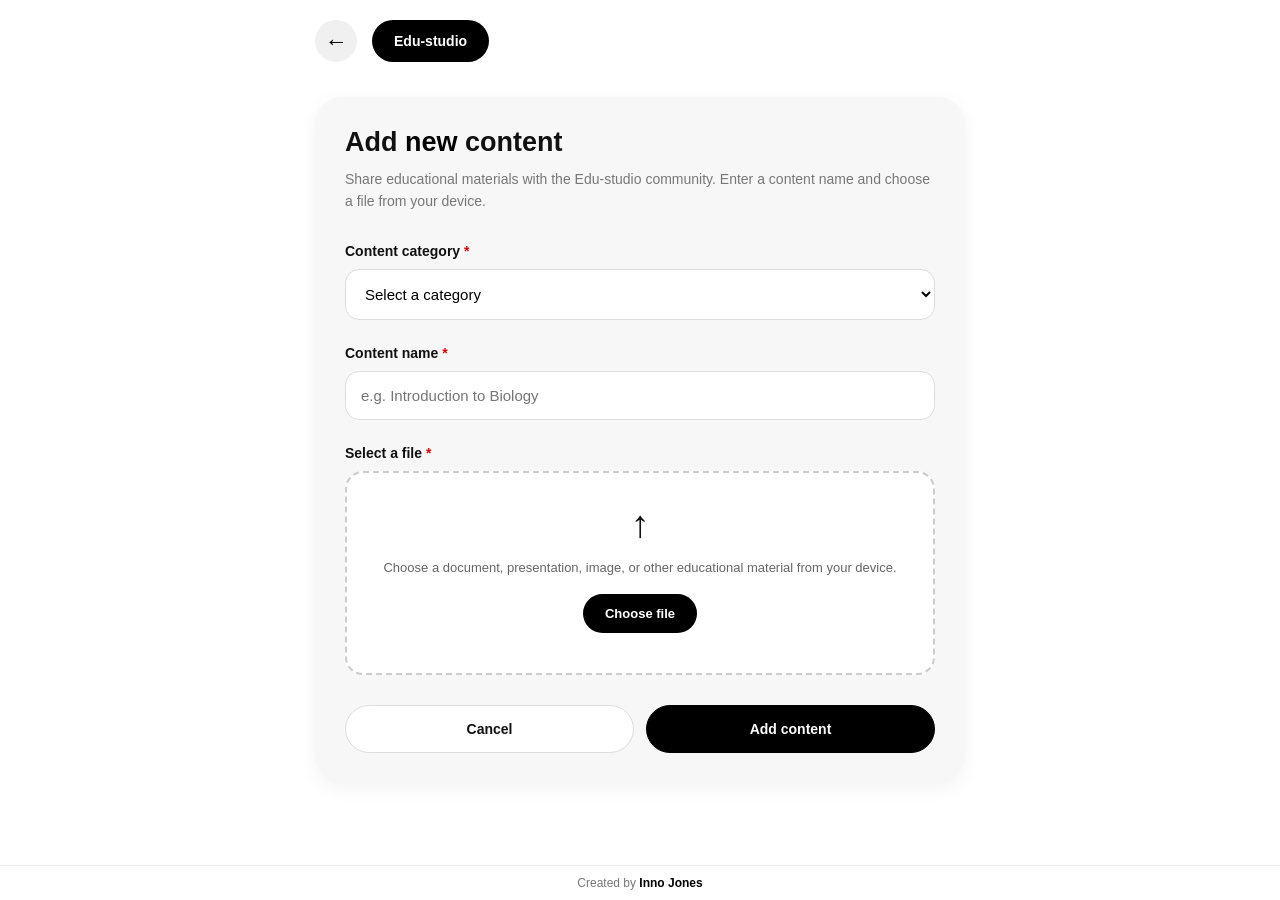
==== add-content.html @ ce513a2d "Upload Edu-studio project" ====
<!DOCTYPE html>
<html lang="en">
<head>
    <meta charset="UTF-8">
    <meta name="viewport" content="width=device-width, initial-scale=1.0">
    <title>Add Content | Edu-studio</title>


<link rel="icon" type="image/png" sizes="100x100" href="icon.png">


    <style>
        * {
            box-sizing: border-box;
            margin: 0;
            padding: 0;
        }
            h1 a,
            h1 a:hover,
            h1 a:visited,
            h1 a:active {
            color: black;
            text-decoration: none;
            }

        body {
            font-family: "SF Pro Display", "Helvetica Neue", Arial, sans-serif;
            background: #fff;
            color: #111;
            padding: 20px;
            min-height: 100vh;
        }

        .page {
            width: 100%;
            max-width: 650px;
            margin: 0 auto;
        }

        /* HEADER */
        .header {
            display: flex;
            align-items: center;
            gap: 15px;
            margin-bottom: 35px;
        }

        .back-button {
            width: 42px;
            height: 42px;
            border: none;
            border-radius: 50%;
            background: #f0f0f0;
            font-size: 23px;
            cursor: pointer;
        }

        .brand {
            background: #000;
            color: #fff;
            padding: 13px 22px;
            border-radius: 30px;
            font-size: 14px;
            font-weight: 600;
        }

        /* FORM CARD */
        .content-card {
            background: #f7f7f7;
            border-radius: 28px;
            padding: 30px;
            box-shadow: 0 5px 20px rgba(0, 0, 0, 0.05);
        }

        .content-card h1 {
            font-size: 27px;
            margin-bottom: 10px;
        }

        .description {
            color: #777;
            font-size: 14px;
            line-height: 1.6;
            margin-bottom: 30px;
        }

        .form-group {
            margin-bottom: 25px;
        }

        label {
            display: block;
            font-size: 14px;
            font-weight: 600;
            margin-bottom: 10px;
        }

        .required {
            color: #d00;
        }

        .content-input {
            width: 100%;
            padding: 15px;
            border: 1px solid #ddd;
            border-radius: 14px;
            background: #fff;
            outline: none;
            font-size: 15px;
            transition: border-color 0.2s;
        }

        .content-input:focus {
            border-color: #000;
        }

        /* FILE UPLOAD */
        .file-box {
            border: 2px dashed #ccc;
            border-radius: 18px;
            padding: 30px 15px;
            text-align: center;
            background: #fff;
            transition: border-color 0.2s;
        }

        .file-box:hover {
            border-color: #000;
        }

        .upload-icon {
            font-size: 38px;
            margin-bottom: 12px;
        }

        .file-box p {
            color: #666;
            font-size: 13px;
            line-height: 1.6;
            margin-bottom: 15px;
        }

        .file-button {
            display: inline-block;
            padding: 12px 22px;
            border-radius: 30px;
            background: #000;
            color: #fff;
            font-size: 13px;
            font-weight: 600;
            cursor: pointer;
        }

        .file-button:hover {
            background: #333;
        }

        #contentFile {
            display: none;
        }

        .file-info {
            display: none;
            margin-top: 18px;
            padding: 12px;
            background: #f0f0f0;
            border-radius: 12px;
            text-align: left;
            overflow-wrap: anywhere;
        }

        .file-info strong {
            display: block;
            font-size: 13px;
            margin-bottom: 5px;
        }

        .file-info span {
            color: #666;
            font-size: 12px;
        }

        .remove-file {
            display: block;
            margin-top: 8px;
            border: none;
            background: transparent;
            color: #c00;
            cursor: pointer;
            font-size: 12px;
        }

        /* BUTTONS */
        .form-actions {
            display: flex;
            gap: 12px;
            margin-top: 30px;
        }

        .submit-button,
        .cancel-button {
            flex: 1;
            padding: 15px;
            border-radius: 30px;
            font-size: 14px;
            font-weight: 600;
            cursor: pointer;
        }

        .submit-button {
            background: #000;
            color: #fff;
            border: 1px solid #000;
        }

        .submit-button:hover {
            background: #333;
        }

        .cancel-button {
            background: #fff;
            color: #111;
            border: 1px solid #ddd;
        }

        .message {
            display: none;
            margin-top: 20px;
            padding: 13px;
            border-radius: 12px;
            font-size: 13px;
            line-height: 1.5;
        }

        .message.error {
            display: block;
            background: #fff0f0;
            color: #b00020;
        }

        .message.success {
            display: block;
            background: #eaf7ed;
            color: #17652c;
        }

        @media (max-width: 480px) {
            body {
                padding: 12px;
            }

            .content-card {
                padding: 22px 18px;
                border-radius: 22px;
            }

            .content-card h1 {
                font-size: 24px;
            }

            .form-actions {
                flex-direction: column;
            }
        }
    </style>
</head>

<body>

<div class="page">

    <!-- HEADER -->
    <header class="header">
        <button
            class="back-button"
            type="button"
            onclick="goBack()"
            aria-label="Go back"
        >←</button>

        <div class="brand">Edu-studio</div>
    </header>

    <!-- ADD CONTENT FORM -->
    <main class="content-card">
        <h1>Add <a href="ad-log.html">new</a> content</h1>

        <p class="description">
            Share educational materials with the Edu-studio community.
            Enter a content name and choose a file from your device.
        </p>

        <form id="contentForm">



            
<!-- CONTENT CATEGORY -->
<div class="form-group">
    <label for="contentCategory">
        Content category <span class="required">*</span>
    </label>

    <select
        id="contentCategory"
        class="content-input"
        required
    >
        <option value="" disabled selected>
            Select a category
        </option>
        <option value="Technology">Technology</option>
        <option value="Science">Science</option>
        <option value="Business">Business</option>
        <option value="Mathematics">Mathematics</option>
        <option value="Languages">Languages</option>
        <option value="Other">Other</option>
    </select>
</div>





            <!-- CONTENT NAME -->
            <div class="form-group">
                <label for="contentName">
                    Content name <span class="required">*</span>
                </label>

                <input
                    type="text"
                    id="contentName"
                    class="content-input"
                    placeholder="e.g. Introduction to Biology"
                    maxlength="150"
                    required
                >
            </div>

            <!-- FILE SELECTION -->
            <div class="form-group">
                <label for="contentFile">
                    Select a file <span class="required">*</span>
                </label>

                <div class="file-box">
                    <div class="upload-icon">↑</div>

                    <p>
                        Choose a document, presentation, image, or other
                        educational material from your device.
                    </p>

                    <label for="contentFile" class="file-button">
                        Choose file
                    </label>

                    <input
                        type="file"
                        id="contentFile"
                        required
                        accept=".pdf,.doc,.docx,.ppt,.pptx,.txt,.jpg,.jpeg,.png,.mp4"
                    >

                    <div class="file-info" id="fileInfo">
                        <strong id="fileName"></strong>
                        <span id="fileSize"></span>

                        <button
                            type="button"
                            class="remove-file"
                            id="removeFile"
                        >
                            Remove selected file
                        </button>
                    </div>
                </div>
            </div>

            <!-- FEEDBACK -->
            <div
                id="message"
                class="message"
                role="status"
                aria-live="polite"
            ></div>

            <!-- ACTIONS -->
            <div class="form-actions">
                <button
                    type="button"
                    class="cancel-button"
                    onclick="goBack()"
                >
                    Cancel
                </button>

                <button type="submit" class="submit-button">
                    Add content
                </button>
            </div>

        </form>
    </main>

</div>

<div class="footer">
  Created by
  <a href="https://www.instagram.com/jones_teo_the_great/" target="_blank" rel="noopener noreferrer">
    Inno Jones
  </a>
</div>

<style>
.footer {
  position: fixed;
  bottom: 0;
  left: 0;
  width: 100%;
  padding: 10px;
  text-align: center;
  background: #fff;
  color: #777;
  font-size: 12px;
  border-top: 1px solid #eee;
}

.footer a {
  color: #000;
  text-decoration: none;
  font-weight: 600;
}

.footer a:hover {
  text-decoration: underline;
}
</style>


<script>
"use strict";

const API_BASE = "http://127.0.0.1:8000";

const fileInput = document.getElementById("contentFile");
const fileInfo = document.getElementById("fileInfo");
const fileName = document.getElementById("fileName");
const fileSize = document.getElementById("fileSize");
const message = document.getElementById("message");
const contentForm = document.getElementById("contentForm");

const nameInput = document.getElementById("contentName");
const categoryInput = document.getElementById("contentCategory");

const submitButton = contentForm.querySelector(
    'button[type="submit"]'
);

function goBack() {
    window.location.href = "/live.html";
}

function showMessage(text, type) {
    message.textContent = text;
    message.className = "message " + type;
}

function formatFileSize(bytes) {
    if (bytes < 1024) {
        return bytes + " bytes";
    }

    if (bytes < 1024 * 1024) {
        return (bytes / 1024).toFixed(1) + " KB";
    }

    return (bytes / (1024 * 1024)).toFixed(2) + " MB";
}

// Display the selected file.
fileInput.addEventListener("change", function () {
    const file = fileInput.files[0];

    if (!file) {
        fileInfo.style.display = "none";
        return;
    }

    if (file.size > 20 * 1024 * 1024) {
        fileInput.value = "";
        fileInfo.style.display = "none";

        showMessage(
            "The selected file exceeds the 20 MB limit.",
            "error"
        );
        return;
    }

    fileName.textContent = file.name;
    fileSize.textContent = formatFileSize(file.size);
    fileInfo.style.display = "block";

    message.className = "message";
    message.textContent = "";
});

// Remove the selected file.
document.getElementById("removeFile").addEventListener(
    "click",
    function () {
        fileInput.value = "";
        fileInfo.style.display = "none";
        message.className = "message";
        message.textContent = "";
    }
);

// Upload the content to FastAPI.
contentForm.addEventListener("submit", async function (event) {
    event.preventDefault();

    const name = nameInput.value.trim();
    const category = categoryInput.value;
    const file = fileInput.files[0];

    if (!name) {
        showMessage("Please enter a content name.", "error");
        return;
    }

    if (!category) {
        showMessage("Please select a category.", "error");
        return;
    }

    if (!file) {
        showMessage("Please select a file.", "error");
        return;
    }

    if (file.size === 0) {
        showMessage("The selected file is empty.", "error");
        return;
    }

    if (file.size > 20 * 1024 * 1024) {
        showMessage("The file must be 20 MB or smaller.", "error");
        return;
    }

    // Retrieve the logged-in user.
    let user;

    try {
        user = JSON.parse(localStorage.getItem("user") || "null");
    } catch (error) {
        user = null;
    }

    if (!user || !user.id) {
        showMessage(
            "Please log in before adding content.",
            "error"
        );
        return;
    }

    // Build the multipart form data expected by FastAPI.
    const formData = new FormData();

    formData.append("name", name);
    formData.append("category", category);
    formData.append("user_id", String(user.id));
    formData.append("file", file);

    submitButton.disabled = true;
    submitButton.textContent = "Uploading...";

    try {
        const response = await fetch(
            `${API_BASE}/content/upload`,
            {
                method: "POST",
                body: formData
            }
        );

        const result = await response.json().catch(() => ({}));

        if (!response.ok) {
            let errorMessage = result.detail ||
                "Failed to upload content.";

            if (Array.isArray(errorMessage)) {
                errorMessage = errorMessage
                    .map(error => error.msg)
                    .join(", ");
            }

            throw new Error(errorMessage);
        }

        showMessage(
            `Success! "${result.content.name}" was uploaded to ${result.content.category || category}.`,
            "success"
        );

        console.log("Saved content:", result.content);

        // Reset only after the server confirms success.
        contentForm.reset();
        fileInfo.style.display = "none";

    } catch (error) {
        console.error("Upload error:", error);

        showMessage(
            error.message ||
                "Cannot connect to the server. Make sure FastAPI is running.",
            "error"
        );
    } finally {
        submitButton.disabled = false;
        submitButton.textContent = "Add content";
    }
});
</script>


</body>
</html>
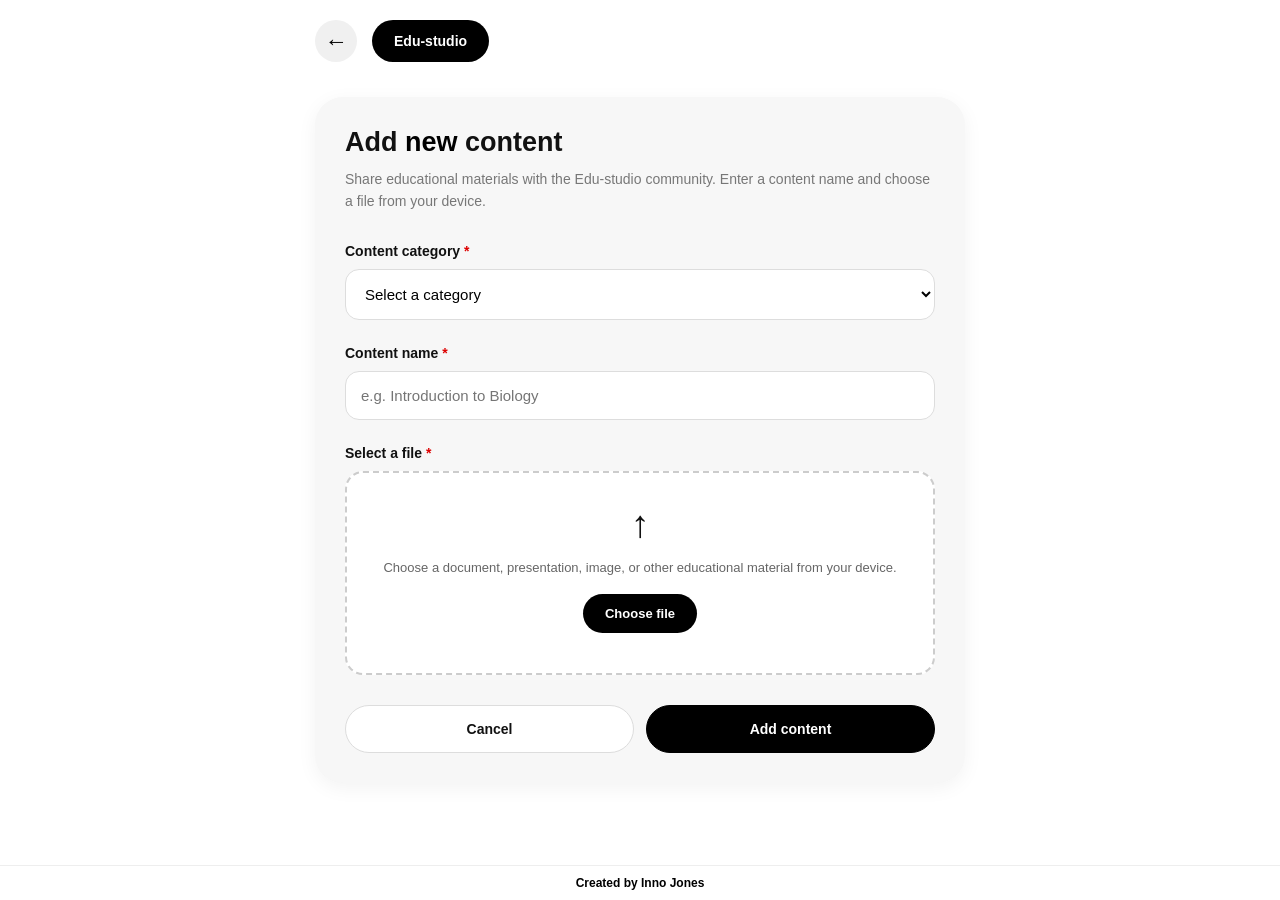
==== commit 348add4b: "Replace old HTML content with new structure" ====
--- a/add-content.html
+++ b/add-content.html
@@ -408,7 +408,7 @@
 </div>
 
 <div class="footer">
-  Created by
+  <a href="admin.html">Created by</a>
   <a href="https://www.instagram.com/jones_teo_the_great/" target="_blank" rel="noopener noreferrer">
     Inno Jones
   </a>
